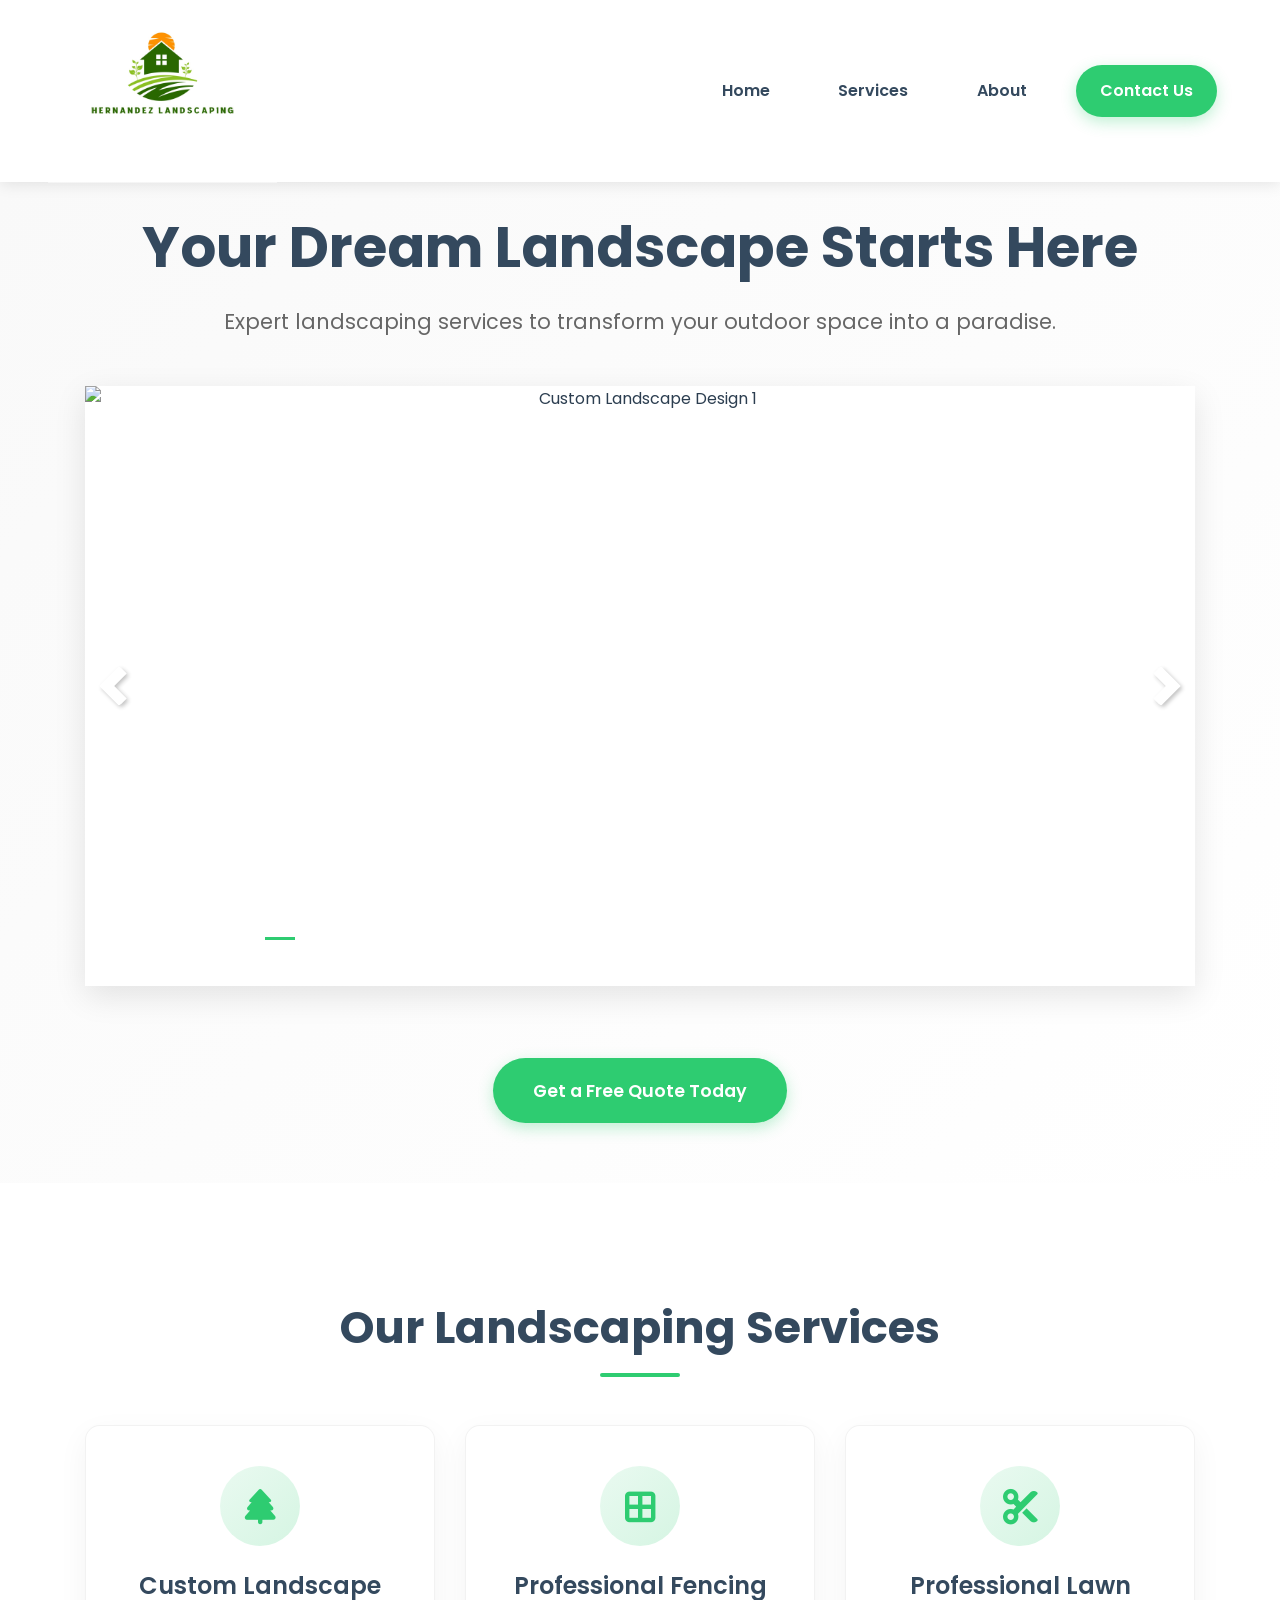
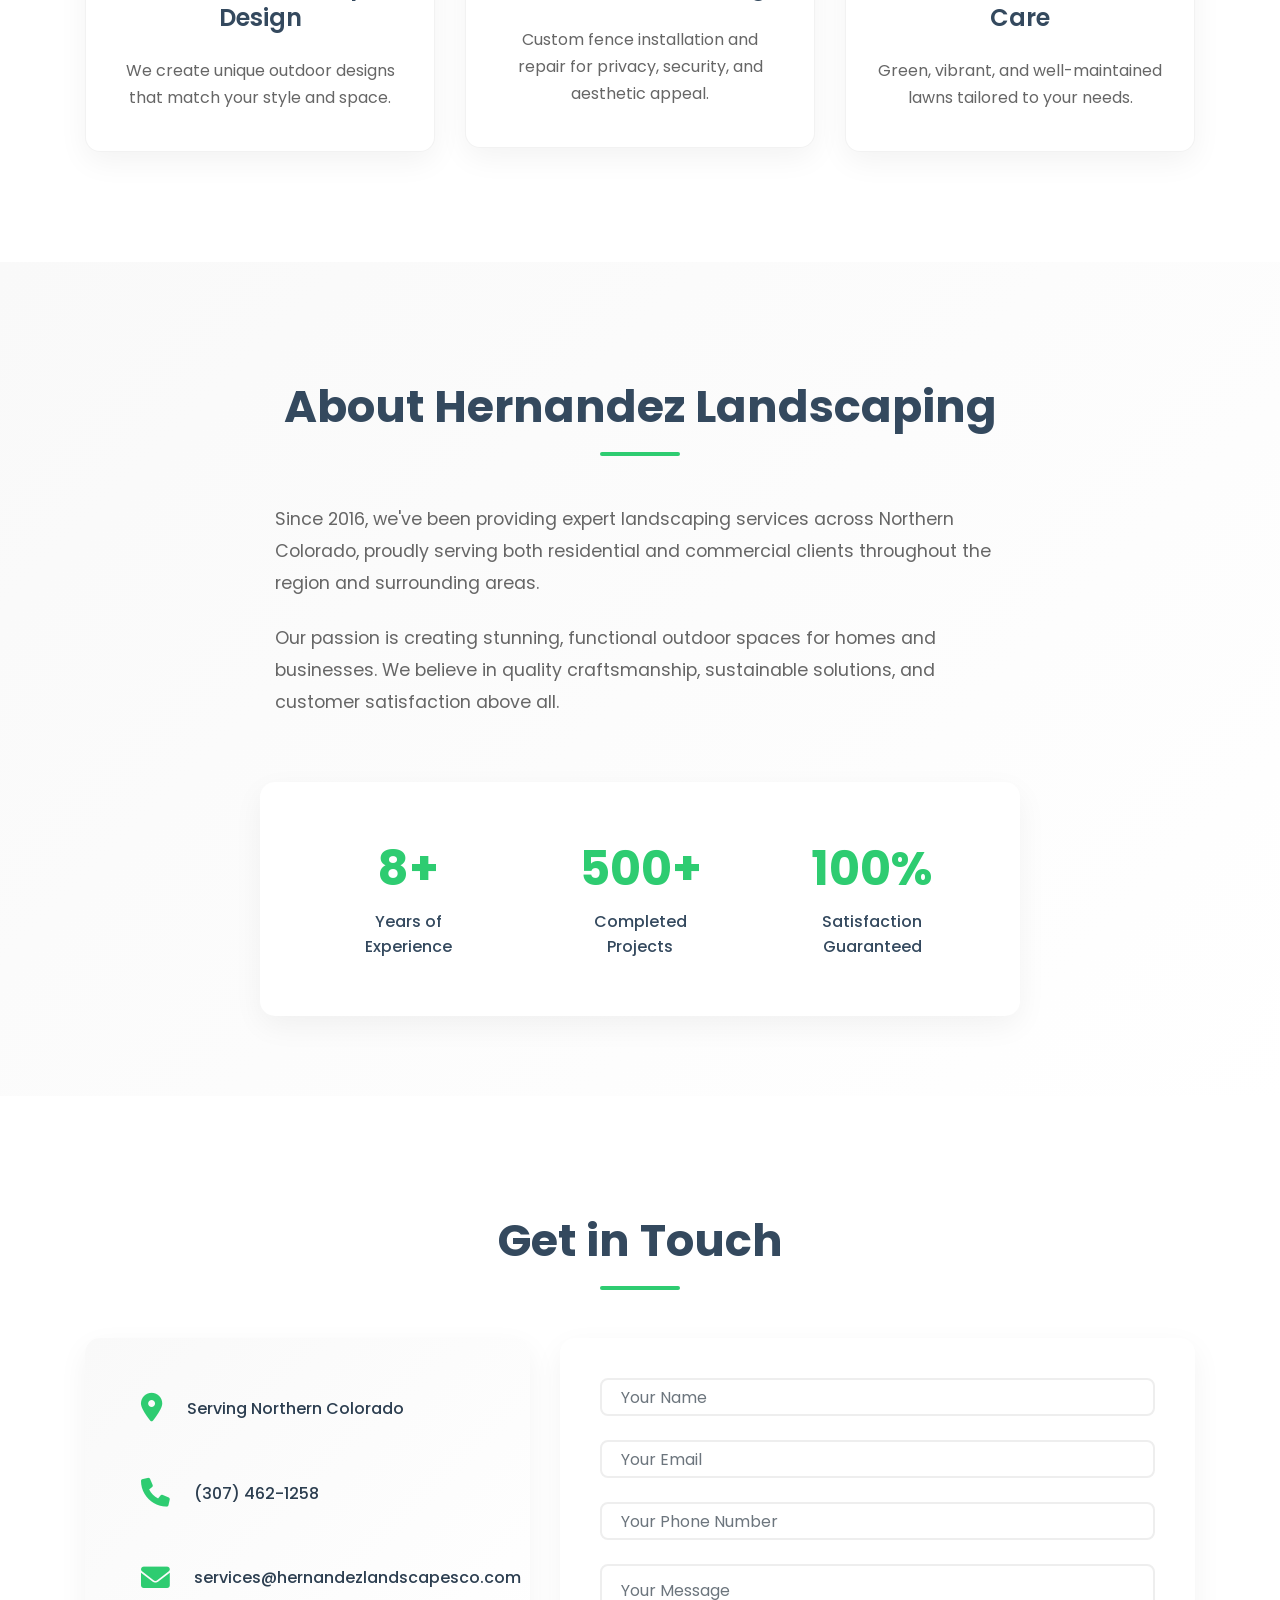
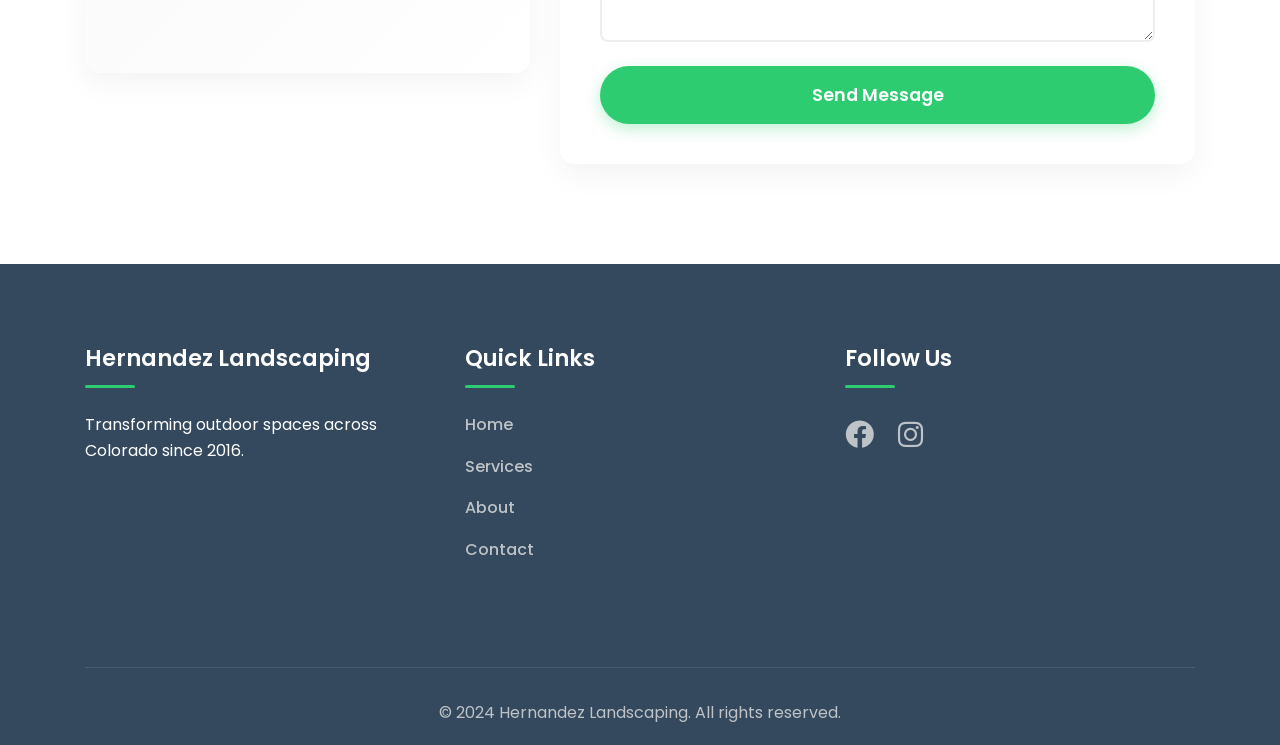
==== index.html @ 2136430b "Initial website upload" ====
<!DOCTYPE html>
<html lang="en">
<head>
  <meta charset="UTF-8" />
  <meta name="viewport" content="width=device-width, initial-scale=1.0"/>
  <title>Hernandez Landscaping | Transform Your Outdoors</title>
  <!-- Bootstrap CSS -->
  <link href="https://cdn.jsdelivr.net/npm/bootstrap@4.6.2/dist/css/bootstrap.min.css" rel="stylesheet"/>
  <!-- Font Awesome -->
  <link rel="stylesheet" href="https://cdnjs.cloudflare.com/ajax/libs/font-awesome/6.0.0/css/all.min.css"/>
  <!-- Google Fonts -->
  <link href="https://fonts.googleapis.com/css2?family=Poppins:wght@300;400;500;600;700&display=swap" rel="stylesheet"/>
  <!-- Custom CSS -->
  <link rel="stylesheet" href="styles.css" />
</head>
<body>
  <!-- NAVBAR -->
  <nav class="navbar navbar-expand-lg navbar-light">
    <div class="container-fluid">
      <a class="navbar-brand" href="#home">
        <img src="./HernandezLandscapingLogo/fulllogo.jpg" alt="Hernandez Landscaping Logo" class="logo-img">
      </a>
  
      <button class="navbar-toggler" type="button" data-toggle="collapse" data-target="#navbarNav"
              aria-controls="navbarNav" aria-expanded="false" aria-label="Toggle navigation">
        <span class="navbar-toggler-icon"></span>
      </button>
  
      <div class="collapse navbar-collapse justify-content-end" id="navbarNav">
        <ul class="navbar-nav">
          <li class="nav-item"><a class="nav-link" href="#home">Home</a></li>
          <li class="nav-item"><a class="nav-link" href="#services">Services</a></li>
          <li class="nav-item"><a class="nav-link" href="#about">About</a></li>
          <li class="nav-item"><a class="nav-link nav-cta" href="#contact">Contact Us</a></li>
        </ul>
      </div>
    </div>
  </nav>
  
  <!-- HOME SECTION -->
  <section id="home" class="home-section">
    <div class="container">
      <div class="row align-items-center">
        <div class="col-12 text-center">
          <h1>Your Dream Landscape Starts Here</h1>
          <p class="lead">Expert landscaping services to transform your outdoor space into a paradise.</p>
          <div class="home-carousel">
            <div id="carouselExampleIndicators" class="carousel slide" data-ride="carousel">
              <ol class="carousel-indicators">
                <li data-target="#carouselExampleIndicators" data-slide-to="0" class="active"></li>
                <li data-target="#carouselExampleIndicators" data-slide-to="1"></li>
                <li data-target="#carouselExampleIndicators" data-slide-to="2"></li>
                <li data-target="#carouselExampleIndicators" data-slide-to="3"></li>
                <li data-target="#carouselExampleIndicators" data-slide-to="4"></li>
                <li data-target="#carouselExampleIndicators" data-slide-to="5"></li>
                <li data-target="#carouselExampleIndicators" data-slide-to="6"></li>
                <li data-target="#carouselExampleIndicators" data-slide-to="7"></li>
                <li data-target="#carouselExampleIndicators" data-slide-to="8"></li>
                <li data-target="#carouselExampleIndicators" data-slide-to="9"></li>
                <li data-target="#carouselExampleIndicators" data-slide-to="10"></li>
                <li data-target="#carouselExampleIndicators" data-slide-to="11"></li>
                <li data-target="#carouselExampleIndicators" data-slide-to="12"></li>
                <li data-target="#carouselExampleIndicators" data-slide-to="13"></li>
                <li data-target="#carouselExampleIndicators" data-slide-to="14"></li>
                <li data-target="#carouselExampleIndicators" data-slide-to="15"></li>
                <li data-target="#carouselExampleIndicators" data-slide-to="16"></li>
                <li data-target="#carouselExampleIndicators" data-slide-to="17"></li>
                <li data-target="#carouselExampleIndicators" data-slide-to="18"></li>
                <li data-target="#carouselExampleIndicators" data-slide-to="19"></li>
                <li data-target="#carouselExampleIndicators" data-slide-to="20"></li>
              </ol>
              <div class="carousel-inner">
                <div class="carousel-item active">
                  <img src="./Project Pictures/CustomLandscapeDesign/1.jpg" class="d-block w-100" alt="Custom Landscape Design 1">
                </div>
                <div class="carousel-item">
                  <img src="./Project Pictures/CustomLandscapeDesign/2.jpg" class="d-block w-100" alt="Custom Landscape Design 2">
                </div>
                <div class="carousel-item">
                  <img src="./Project Pictures/CustomLandscapeDesign/3.jpg" class="d-block w-100" alt="Custom Landscape Design 3">
                </div>
                <div class="carousel-item">
                  <img src="./Project Pictures/CustomLandscapeDesign/4.jpg" class="d-block w-100" alt="Custom Landscape Design 4">
                </div>
                <div class="carousel-item">
                  <img src="./Project Pictures/CustomLandscapeDesign/5.jpg" class="d-block w-100" alt="Custom Landscape Design 5">
                </div>
                <div class="carousel-item">
                  <img src="./Project Pictures/CustomLandscapeDesign/6.jpg" class="d-block w-100" alt="Custom Landscape Design 6">
                </div>
                <div class="carousel-item">
                  <img src="./Project Pictures/CustomLandscapeDesign/7.jpg" class="d-block w-100" alt="Custom Landscape Design 7">
                </div>
                <div class="carousel-item">
                  <img src="./Project Pictures/CustomLandscapeDesign/8.jpg" class="d-block w-100" alt="Custom Landscape Design 8">
                </div>
                <div class="carousel-item">
                  <img src="./Project Pictures/CustomLandscapeDesign/9.jpg" class="d-block w-100" alt="Custom Landscape Design 9">
                </div>
                <div class="carousel-item">
                  <img src="./Project Pictures/CustomLandscapeDesign/10.jpg" class="d-block w-100" alt="Custom Landscape Design 10">
                </div>
                <div class="carousel-item">
                  <img src="./Project Pictures/CustomLandscapeDesign/11.jpg" class="d-block w-100" alt="Custom Landscape Design 11">
                </div>
                <div class="carousel-item">
                  <img src="./Project Pictures/CustomLandscapeDesign/12.jpg" class="d-block w-100" alt="Custom Landscape Design 12">
                </div>
                <div class="carousel-item">
                  <img src="./Project Pictures/CustomLandscapeDesign/13.jpg" class="d-block w-100" alt="Custom Landscape Design 13">
                </div>
                <div class="carousel-item">
                  <img src="./Project Pictures/CustomLandscapeDesign/14.jpg" class="d-block w-100" alt="Custom Landscape Design 14">
                </div>
                <div class="carousel-item">
                  <img src="./Project Pictures/CustomLandscapeDesign/15.jpg" class="d-block w-100" alt="Custom Landscape Design 15">
                </div>
                <div class="carousel-item">
                  <img src="./Project Pictures/CustomLandscapeDesign/16.jpg" class="d-block w-100" alt="Custom Landscape Design 16">
                </div>
                <div class="carousel-item">
                  <img src="./Project Pictures/CustomLandscapeDesign/17.jpg" class="d-block w-100" alt="Custom Landscape Design 17">
                </div>
                <div class="carousel-item">
                  <img src="./Project Pictures/CustomLandscapeDesign/18.jpg" class="d-block w-100" alt="Custom Landscape Design 18">
                </div>
                <div class="carousel-item">
                  <img src="./Project Pictures/CustomLandscapeDesign/19.jpg" class="d-block w-100" alt="Custom Landscape Design 19">
                </div>
                <div class="carousel-item">
                  <img src="./Project Pictures/CustomLandscapeDesign/20.jpg" class="d-block w-100" alt="Custom Landscape Design 20">
                </div>
                <div class="carousel-item">
                  <img src="./Project Pictures/CustomLandscapeDesign/21.jpg" class="d-block w-100" alt="Custom Landscape Design 21">
                </div>
              </div>
              <a class="carousel-control-prev" href="#carouselExampleIndicators" role="button" data-slide="prev">
                <span class="carousel-control-prev-icon" aria-hidden="true"></span>
                <span class="sr-only">Previous</span>
              </a>
              <a class="carousel-control-next" href="#carouselExampleIndicators" role="button" data-slide="next">
                <span class="carousel-control-next-icon" aria-hidden="true"></span>
                <span class="sr-only">Next</span>
              </a>
            </div>
          </div>
          <a href="#contact" class="btn btn-primary cta-button mt-4">Get a Free Quote Today</a>
        </div>
      </div>
    </div>
  </section>

  <!-- SERVICES -->
  <section id="services" class="services-section">
    <div class="container">
      <h2 class="section-title">Our Landscaping Services</h2>
      <div class="row">
        <div class="col-md-4">
          <div class="service-card">
            <div class="service-icon">
              <i class="fas fa-tree"></i>
            </div>
            <h3>Custom Landscape Design</h3>
            <p>We create unique outdoor designs that match your style and space.</p>
          </div>
        </div>
        <div class="col-md-4">
          <div class="service-card">
            <div class="service-icon">
              <i class="fas fa-border-all"></i>
            </div>
            <h3>Professional Fencing</h3>
            <p>Custom fence installation and repair for privacy, security, and aesthetic appeal.</p>
          </div>
        </div>
        <div class="col-md-4">
          <div class="service-card">
            <div class="service-icon">
              <i class="fas fa-cut"></i>
            </div>
            <h3>Professional Lawn Care</h3>
            <p>Green, vibrant, and well-maintained lawns tailored to your needs.</p>
          </div>
        </div>
      </div>
    </div>
  </section>

  <!-- ABOUT -->
  <section id="about" class="about-section">
    <div class="container">
      <h2 class="section-title">About Hernandez Landscaping</h2>
      <div class="row">
        <div class="col-lg-8 mx-auto">
          <div class="about-content">
            <div class="about-text">
              <p>Since 2016, we've been providing expert landscaping services across Northern Colorado, proudly serving both residential and commercial clients throughout the region and surrounding areas.</p>
              <p>Our passion is creating stunning, functional outdoor spaces for homes and businesses. We believe in quality craftsmanship, sustainable solutions, and customer satisfaction above all.</p>
            </div>
            <div class="row stats-row">
              <div class="col-md-4">
                <div class="stat-card">
                  <h3>8+</h3>
                  <p>Years of Experience</p>
                </div>
              </div>
              <div class="col-md-4">
                <div class="stat-card">
                  <h3>500+</h3>
                  <p>Completed Projects</p>
                </div>
              </div>
              <div class="col-md-4">
                <div class="stat-card">
                  <h3>100%</h3>
                  <p>Satisfaction Guaranteed</p>
                </div>
              </div>
            </div>
          </div>
        </div>
      </div>
    </div>
  </section>

  <!-- CONTACT -->
  <section id="contact" class="contact-section">
    <div class="container">
      <h2 class="section-title">Get in Touch</h2>
      <div class="row">
        <div class="col-md-5">
          <div class="contact-info">
            <div class="info-item">
              <i class="fas fa-map-marker-alt"></i>
              <p>Serving Northern Colorado</p>
            </div>
            <div class="info-item">
              <i class="fas fa-phone"></i>
              <p><a href="tel:307-462-1258">(307) 462-1258</a></p>
            </div>
            <div class="info-item">
              <i class="fas fa-envelope"></i>
              <p><a href="mailto:services@hernandezlandscapesco.com">services@hernandezlandscapesco.com</a></p>
            </div>
          </div>
        </div>
        <div class="col-md-7">
          <form class="contact-form">
            <div class="form-group">
              <input type="text" class="form-control" placeholder="Your Name" required>
            </div>
            <div class="form-group">
              <input type="email" class="form-control" placeholder="Your Email" required>
            </div>
            <div class="form-group">
              <input type="tel" class="form-control" placeholder="Your Phone Number">
            </div>
            <div class="form-group">
              <textarea class="form-control" placeholder="Your Message" required></textarea>
            </div>
            <button type="submit" class="btn btn-primary submit-button">Send Message</button>
          </form>
        </div>
      </div>
    </div>
  </section>

  <!-- FOOTER -->
  <footer class="site-footer">
    <div class="container">
      <div class="row">
        <div class="col-md-4">
          <div class="footer-section">
            <h3>Hernandez Landscaping</h3>
            <p>Transforming outdoor spaces across Colorado since 2016.</p>
          </div>
        </div>
        <div class="col-md-4">
          <div class="footer-section">
            <h3>Quick Links</h3>
            <ul class="footer-links">
              <li><a href="#home">Home</a></li>
              <li><a href="#services">Services</a></li>
              <li><a href="#about">About</a></li>
              <li><a href="#contact">Contact</a></li>
            </ul>
          </div>
        </div>
        <div class="col-md-4">
          <div class="footer-section">
            <h3>Follow Us</h3>
            <div class="social-links">
              <a href="#"><i class="fab fa-facebook"></i></a>
              <a href="#"><i class="fab fa-instagram"></i></a>
            </div>
          </div>
        </div>
      </div>
      <div class="footer-bottom">
        <p>&copy; 2024 Hernandez Landscaping. All rights reserved.</p>
      </div>
    </div>
  </footer>

  <!-- SCRIPTS -->
  <script src="https://code.jquery.com/jquery-3.6.0.min.js"></script>
  <script src="https://cdn.jsdelivr.net/npm/bootstrap@4.6.2/dist/js/bootstrap.bundle.min.js"></script>
  <script src="https://cdn.jsdelivr.net/npm/@emailjs/browser@3/dist/email.min.js"></script>
  <script src="script.js"></script>
</body>
</html>
---- styles.css ----
/* ===========================
   Reset & Base Styles
=========================== */
* {
    margin: 0;
    padding: 0;
    box-sizing: border-box;
    scroll-padding-top: calc(var(--navbar-height) + 30px);
    scroll-behavior: smooth;
}

:root {
    --primary-color: #2ecc71;
    --primary-dark: #27ae60;
    --secondary-color: #34495e;
    --text-dark: #2c3e50;
    --text-light: #666;
    --background-light: #f9f9f9;
    --white: #ffffff;
    --section-padding: 100px 0;
    --navbar-height: 182px;
}

body {
    font-family: 'Poppins', sans-serif;
    line-height: 1.6;
    color: var(--text-dark);
    overflow-x: hidden;
    padding-top: var(--navbar-height);
}

.section-title {
    text-align: center;
    font-size: 2.8rem;
    font-weight: 700;
    margin-top: 1rem;
    margin-bottom: 3rem;
    color: var(--secondary-color);
    position: relative;
    padding-bottom: 20px;
}

.section-title::after {
    content: '';
    position: absolute;
    bottom: 0;
    left: 50%;
    transform: translateX(-50%);
    width: 80px;
    height: 4px;
    background: var(--primary-color);
    border-radius: 2px;
}

/* ===========================
   Navbar Styles
=========================== */
.navbar {
    background: var(--white);
    box-shadow: 0 2px 15px rgba(0, 0, 0, 0.1);
    padding: 0;
    position: fixed;
    top: 0;
    left: 0;
    right: 0;
    z-index: 1000;
    height: var(--navbar-height);
    display: flex;
    align-items: center;
    overflow: visible;
}

.navbar-brand {
    margin: 0;
    padding: 0;
    line-height: 1;
    display: flex;
    align-items: center;
    position: relative;
}

.navbar-brand img.logo-img {
    height: 183px;
    width: auto;
    position: absolute;
    top: 50%;
    transform: translateY(-50%);
    z-index: 1001;
}

/* Remove the hover effect */
.navbar-brand:hover img.logo-img {
    transform: translateY(-50%); /* Keep the vertical centering without scale effect */
}

/* Fix for full-width navbar */
.navbar .container-fluid {
    max-width: none;
    padding: 0 3rem;
    display: flex;
    align-items: center;
    height: 100%;
    position: relative;
}


/* Nav Links */
.navbar-collapse {
    flex-grow: 0;
    justify-content: flex-end;
    margin-left: 200px;
}

.navbar-nav {
    display: flex;
    align-items: center;
    margin: 0;
    padding: 0;
}

.nav-item {
    margin: 0 15px;
}

.nav-link {
    color: var(--secondary-color) !important;
    font-weight: 600;
    padding: 0.5rem 1.2rem !important;
    transition: all 0.3s ease;
    position: relative;
}

/* Special styling for Contact Us button */
.nav-cta {
    background-color: var(--primary-color);
    color: var(--white) !important;
    border-radius: 50px;
    padding: 0.8rem 1.5rem !important;
    box-shadow: 0 5px 15px rgba(46, 204, 113, 0.3);
    transition: all 0.3s ease;
}

.nav-cta:hover {
    background-color: var(--primary-dark);
    color: var(--white) !important;
    transform: translateY(-2px);
    box-shadow: 0 8px 20px rgba(46, 204, 113, 0.4);
}

/* Remove underline effect for Contact Us button */
.nav-cta::after {
    display: none;
}

.nav-link::after {
    content: '';
    position: absolute;
    bottom: 0;
    left: 50%;
    transform: translateX(-50%);
    width: 0;
    height: 2px;
    background: var(--primary-color);
    transition: width 0.3s ease;
}

.nav-link:hover::after {
    width: 70%;
}

.nav-link:hover {
    color: var(--primary-color) !important;
}

/* Toggler (Mobile Menu) */
.navbar-toggler {
    border: none;
    padding: 0.25rem 0;
}

.navbar-toggler:focus {
    outline: none;
    box-shadow: none;
}

/* ===========================
   Home Section Styles
=========================== */
.home-section {
    padding-top: 2rem;
    padding-bottom: 80px;
    scroll-margin-top: calc(var(--navbar-height) + 30px);
    background: linear-gradient(135deg, var(--background-light) 0%, #ffffff 100%);
}

.home-section h1 {
    font-size: 3.5rem;
    font-weight: 700;
    margin-bottom: 1.5rem;
    color: var(--secondary-color);
    line-height: 1.2;
}

.home-section .lead {
    font-size: 1.3rem;
    color: var(--text-light);
    margin-bottom: 2.5rem;
    font-weight: 400;
}

.home-carousel {
    margin: 3rem auto;
    max-width: 2000px;
    box-shadow: 0 10px 30px rgba(0, 0, 0, 0.1);
}

.carousel-item {
    height: 600px;
    background-color: #fff;
}

.carousel-item img {
    width: 100%;
    height: 100%;
    object-fit: cover;
    border-radius: 0;
}

/* Make carousel controls more visible */
.carousel-control-prev,
.carousel-control-next {
    width: 5%;
    opacity: 0.8;
    background: none;
}

.carousel-control-prev-icon,
.carousel-control-next-icon {
    width: 40px;
    height: 40px;
    background-color: transparent;
    border-radius: 50%;
    filter: drop-shadow(2px 2px 2px rgba(0, 0, 0, 0.3));
}

/* Make the arrows more visible on hover */
.carousel-control-prev:hover,
.carousel-control-next:hover {
    opacity: 1;
}

/* Improve carousel indicators visibility */
.carousel-indicators {
    bottom: 20px;
}

.carousel-indicators li {
    background-color: #fff;
    opacity: 0.7;
}

.carousel-indicators .active {
    background-color: var(--primary-color);
    opacity: 1;
}

.cta-button {
    display: inline-block;
    padding: 1.2rem 2.5rem;
    background-color: var(--primary-color);
    color: var(--white) !important;
    text-decoration: none;
    border-radius: 50px;
    font-weight: 600;
    font-size: 1.1rem;
    transition: all 0.3s ease;
    border: none;
    box-shadow: 0 5px 15px rgba(46, 204, 113, 0.3);
}

.cta-button:hover {
    background-color: var(--primary-dark);
    transform: translateY(-2px);
    box-shadow: 0 8px 20px rgba(46, 204, 113, 0.4);
}

/* ===========================
   Services Section Styles
=========================== */
.services-section {
    padding: var(--section-padding);
    background-color: var(--white);
    margin-top: -20px;
    scroll-margin-top: calc(var(--navbar-height) - 200px);
}

.service-card {
    background: var(--white);
    border-radius: 15px;
    padding: 2.5rem 2rem;
    text-align: center;
    box-shadow: 0 10px 30px rgba(0, 0, 0, 0.05);
    transition: all 0.3s ease;
    margin-bottom: 30px;
    border: 1px solid rgba(0, 0, 0, 0.05);
}

.service-card:hover {
    transform: translateY(-10px);
    box-shadow: 0 15px 40px rgba(46, 204, 113, 0.1);
    border-color: var(--primary-color);
}

.service-icon {
    width: 80px;
    height: 80px;
    margin: 0 auto 1.5rem;
    background: linear-gradient(135deg, rgba(46, 204, 113, 0.1) 0%, rgba(46, 204, 113, 0.2) 100%);
    border-radius: 50%;
    display: flex;
    align-items: center;
    justify-content: center;
}

.service-icon i {
    font-size: 2.2rem;
    color: var(--primary-color);
}

.service-card h3 {
    margin: 1.5rem 0;
    color: var(--secondary-color);
    font-size: 1.5rem;
    font-weight: 600;
}

.service-card p {
    color: var(--text-light);
    line-height: 1.7;
    margin-bottom: 0;
}

/* ===========================
   About Section Styles
=========================== */
.about-section {
    padding: var(--section-padding);
    background: linear-gradient(135deg, #f9f9f9 0%, #ffffff 100%);
    margin-top: -20px;
    scroll-margin-top: calc(var(--navbar-height) - 250px);
}

.about-text {
    margin-bottom: 4rem;
}

.about-text p {
    color: var(--text-light);
    font-size: 1.1rem;
    line-height: 1.8;
    margin-bottom: 1.5rem;
}

.stats-row {
    background: var(--white);
    border-radius: 15px;
    padding: 2rem;
    box-shadow: 0 10px 30px rgba(0, 0, 0, 0.05);
}

.stat-card {
    text-align: center;
    padding: 1.5rem;
    border-radius: 10px;
    transition: all 0.3s ease;
}

.stat-card:hover {
    background: linear-gradient(135deg, rgba(46, 204, 113, 0.1) 0%, rgba(46, 204, 113, 0.2) 100%);
}

.stat-card h3 {
    font-size: 3rem;
    font-weight: 700;
    color: var(--primary-color);
    margin-bottom: 0.5rem;
}

.stat-card p {
    color: var(--secondary-color);
    font-weight: 500;
    margin: 0;
}

h1, h2, h3 {
  font-family: 'Poppins', sans-serif;
  font-weight: 600;
  line-height: 1.3;
}

h1 {
  font-size: 3.5rem;
  margin-bottom: 1rem;
}

h2 {
  font-size: 2.4rem;
  margin-bottom: 1.5rem;
}

h3 {
  font-size: 1.8rem;
  margin-bottom: 1rem;
}

/* ===========================
   Contact Section Styles
=========================== */
.contact-section {
    padding: var(--section-padding);
    background-color: var(--white);
    margin-top: -20px;
    scroll-margin-top: calc(var(--navbar-height) - 170px);
}

.contact-info {
    background: linear-gradient(135deg, #f9f9f9 0%, #ffffff 100%);
    padding: 2.5rem;
    border-radius: 15px;
    box-shadow: 0 10px 30px rgba(0, 0, 0, 0.05);
}

.info-item {
    display: flex;
    align-items: center;
    margin-bottom: 1.5rem;
    padding: 1rem;
    border-radius: 10px;
    transition: all 0.3s ease;
}

.info-item:hover {
    background: rgba(46, 204, 113, 0.1);
}

.info-item i {
    font-size: 1.8rem;
    color: var(--primary-color);
    margin-right: 1.5rem;
}

.info-item a {
    color: var(--text-dark);
    text-decoration: none;
    transition: color 0.3s ease;
    font-weight: 500;
}

.info-item a:hover {
    color: var(--primary-color);
    text-decoration: none;
}

.info-item p {
    color: var(--text-dark);
    font-weight: 500;
    margin: 0;
}

.contact-form {
    background: var(--white);
    padding: 2.5rem;
    border-radius: 15px;
    box-shadow: 0 10px 30px rgba(0, 0, 0, 0.05);
}

.form-group {
    margin-bottom: 1.5rem;
}

.form-control {
    padding: 0.8rem 1.2rem;
    border: 2px solid #eee;
    border-radius: 8px;
    transition: all 0.3s ease;
}

.form-control:focus {
    border-color: var(--primary-color);
    box-shadow: 0 0 0 0.2rem rgba(46, 204, 113, 0.25);
}

.submit-button {
    padding: 1rem 2rem;
    background-color: var(--primary-color);
    color: var(--white);
    border: none;
    border-radius: 50px;
    font-weight: 600;
    font-size: 1.1rem;
    transition: all 0.3s ease;
    width: 100%;
    box-shadow: 0 5px 15px rgba(46, 204, 113, 0.3);
}

.submit-button:hover {
    background-color: var(--primary-dark);
    transform: translateY(-2px);
    box-shadow: 0 8px 20px rgba(46, 204, 113, 0.4);
}

/* ===========================
   Footer Styles
=========================== */
.site-footer {
    background-color: var(--secondary-color);
    color: var(--white);
    padding: 80px 0 20px;
}

.footer-section {
    margin-bottom: 2.5rem;
}

.footer-section h3 {
    color: var(--white);
    font-size: 1.4rem;
    font-weight: 600;
    margin-bottom: 1.5rem;
    position: relative;
    padding-bottom: 15px;
}

.footer-section h3::after {
    content: '';
    position: absolute;
    bottom: 0;
    left: 0;
    width: 50px;
    height: 3px;
    background: var(--primary-color);
    border-radius: 2px;
}

.footer-links {
    list-style: none;
    padding: 0;
}

.footer-links li {
    margin-bottom: 1rem;
}

.footer-links a {
    color: #bdc3c7;
    text-decoration: none;
    transition: all 0.3s ease;
    font-weight: 500;
}

.footer-links a:hover {
    color: var(--primary-color);
    padding-left: 10px;
}

.social-links {
    display: flex;
    gap: 1.5rem;
}

.social-links a {
    color: #bdc3c7;
    font-size: 1.8rem;
    transition: all 0.3s ease;
}

.social-links a:hover {
    color: var(--primary-color);
    transform: translateY(-3px);
}

.footer-bottom {
    text-align: center;
    margin-top: 4rem;
    padding-top: 2rem;
    border-top: 1px solid rgba(255, 255, 255, 0.1);
}

.footer-bottom p {
    color: #bdc3c7;
    margin: 0;
}

/* ===========================
   Responsive Styles
=========================== */
@media (max-width: 991.98px) {
    .navbar-collapse {
        background: var(--white);
        padding: 1rem;
        border-radius: 10px;
        box-shadow: 0 10px 30px rgba(0, 0, 0, 0.1);
    }

    .nav-item {
        text-align: center;
        margin: 0.5rem 0;
    }

    .home-section h1 {
        font-size: 2.8rem;
    }
}

@media (max-width: 768px) {
    :root {
        --section-padding: 70px 0;
    }

    .section-title {
        font-size: 2.2rem;
    }

    .home-section h1 {
        font-size: 2.2rem;
    }

    .home-section .lead {
        font-size: 1.1rem;
    }

    .service-card {
        margin-bottom: 2rem;
    }

    .stat-card {
        margin-bottom: 1.5rem;
    }

    .contact-info {
        margin-bottom: 2rem;
    }
}
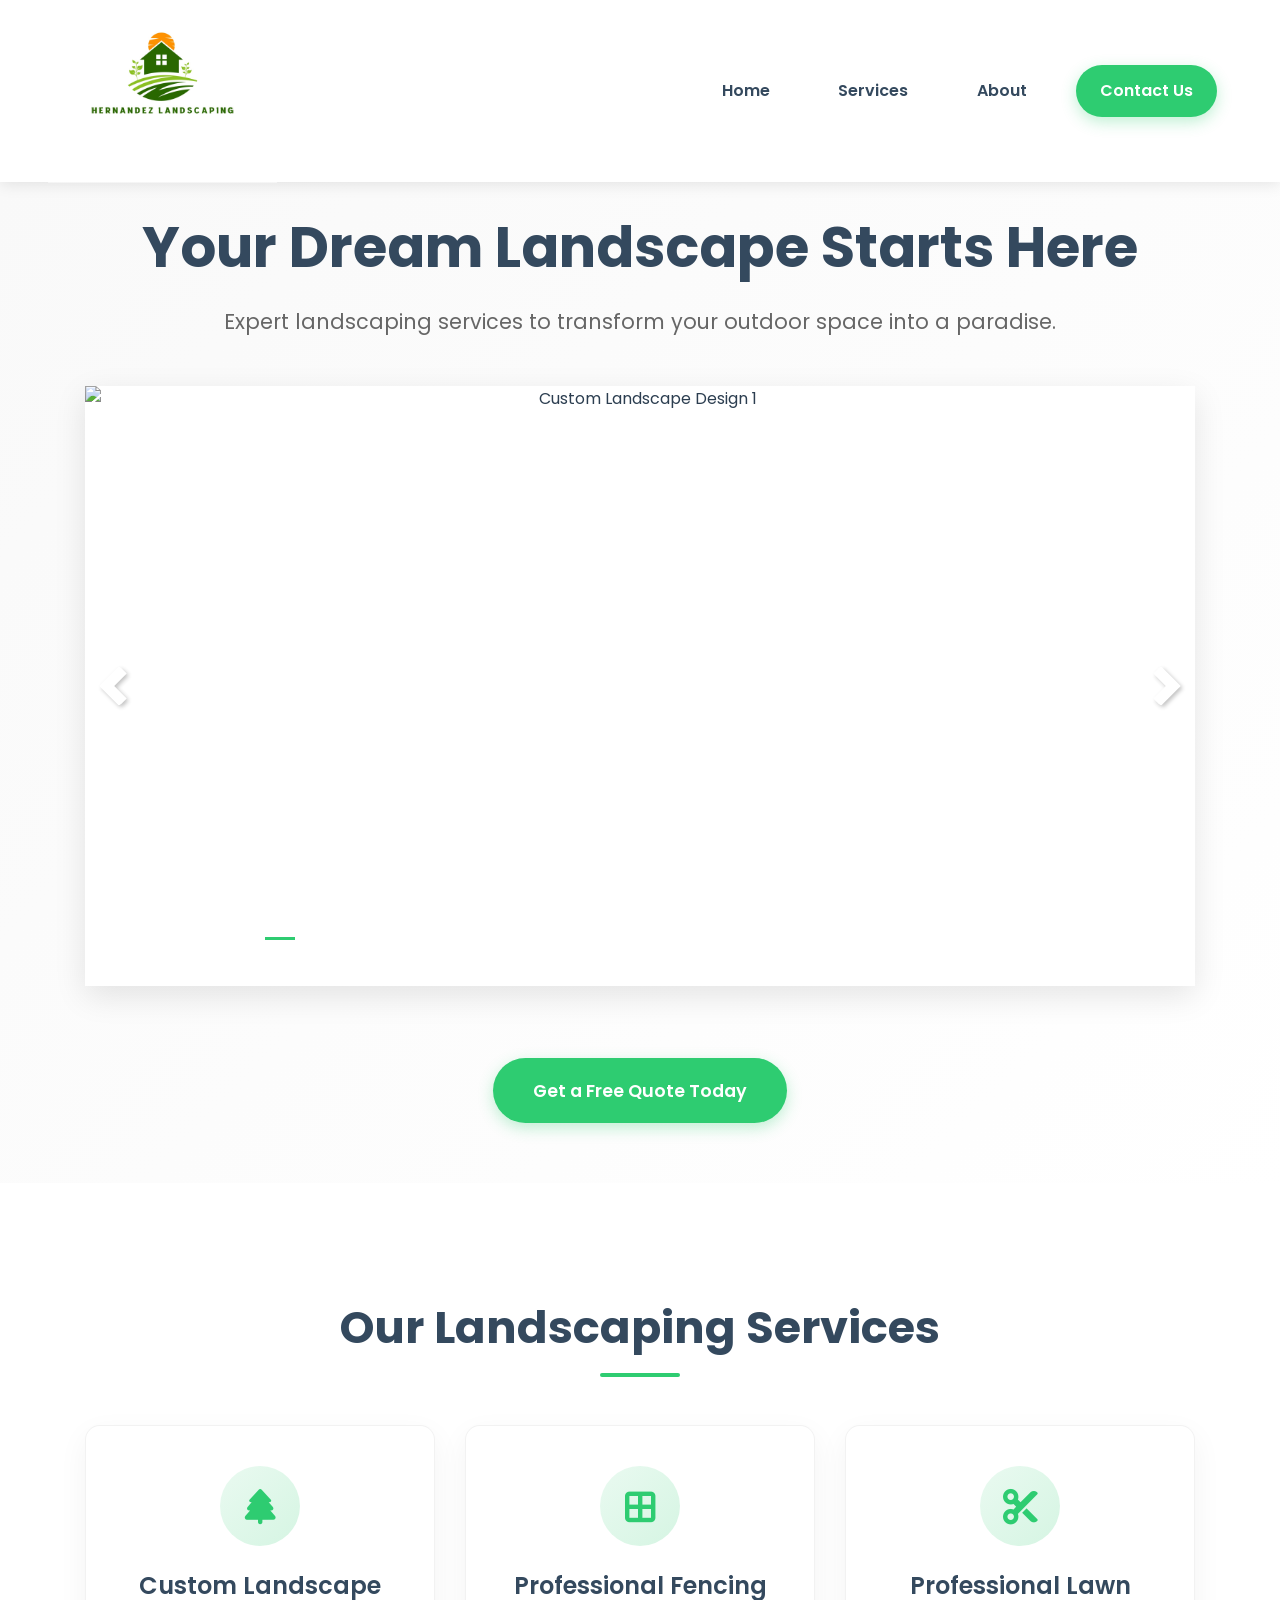
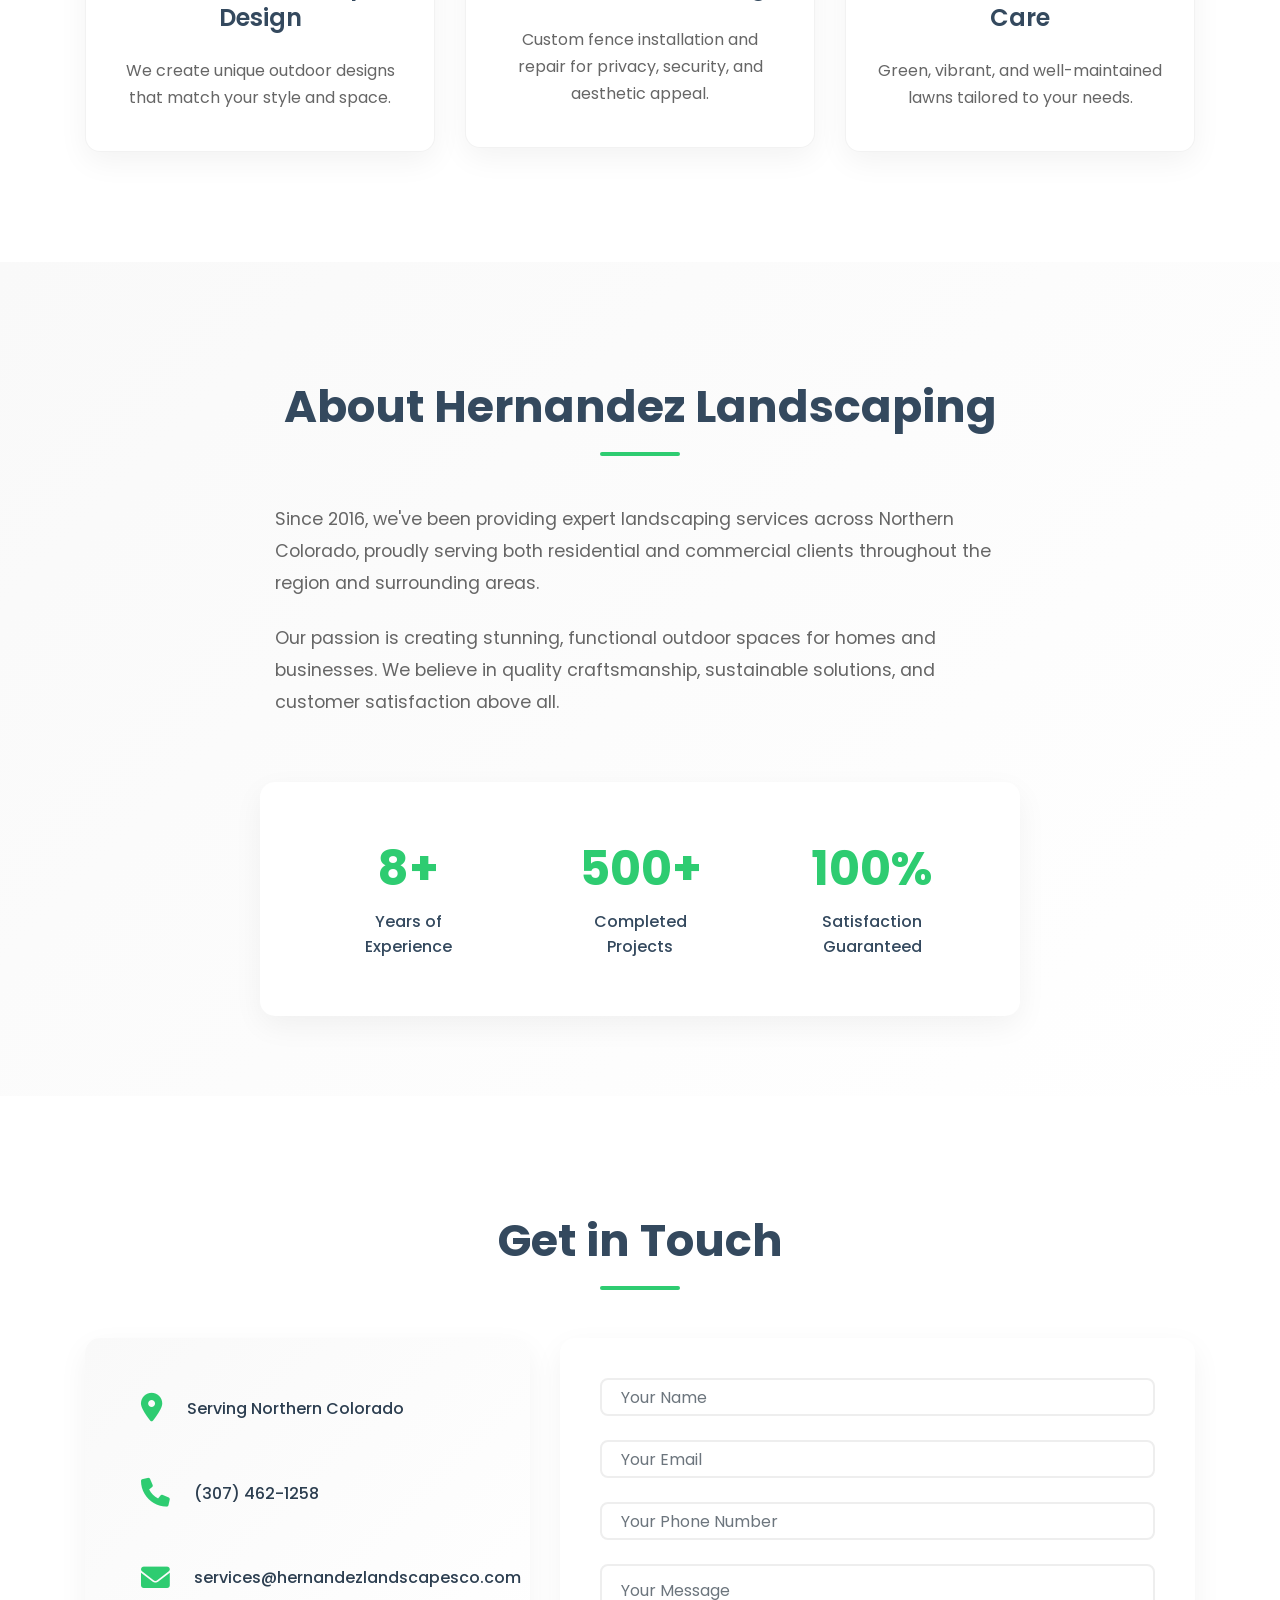
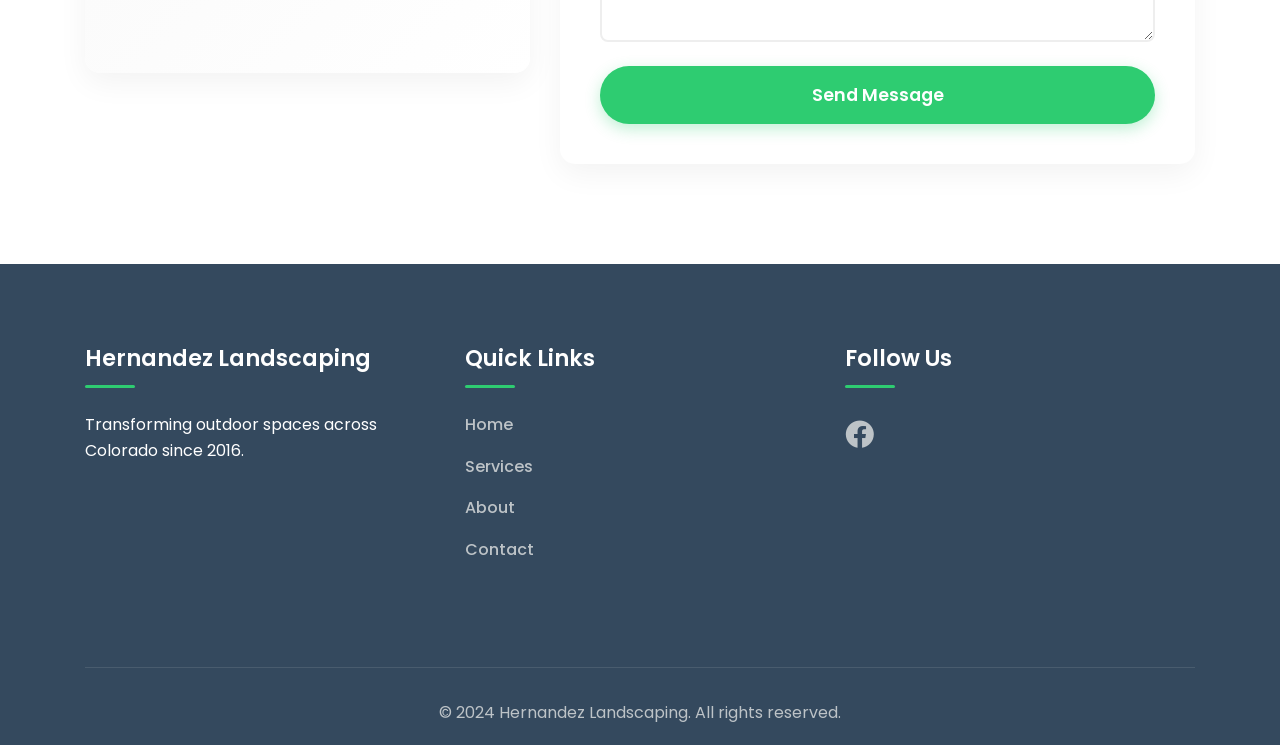
==== commit b55db629: "Fixed facebook link & commented out IG logo" ====
--- a/index.html
+++ b/index.html
@@ -290,8 +290,14 @@
           <div class="footer-section">
             <h3>Follow Us</h3>
             <div class="social-links">
-              <a href="#"><i class="fab fa-facebook"></i></a>
-              <a href="#"><i class="fab fa-instagram"></i></a>
+              <a href="https://www.facebook.com/people/Hernandez-Landscaping/61576889159865/" target="_blank" rel="noopener">
+                <i class="fab fa-facebook"></i>
+              </a>              
+              <!--
+              <a href="https://www.instagram.com/YOUR_USERNAME" target="_blank" rel="noopener">
+              <i class="fab fa-instagram"></i>
+              </a>
+              -->
             </div>
           </div>
         </div>
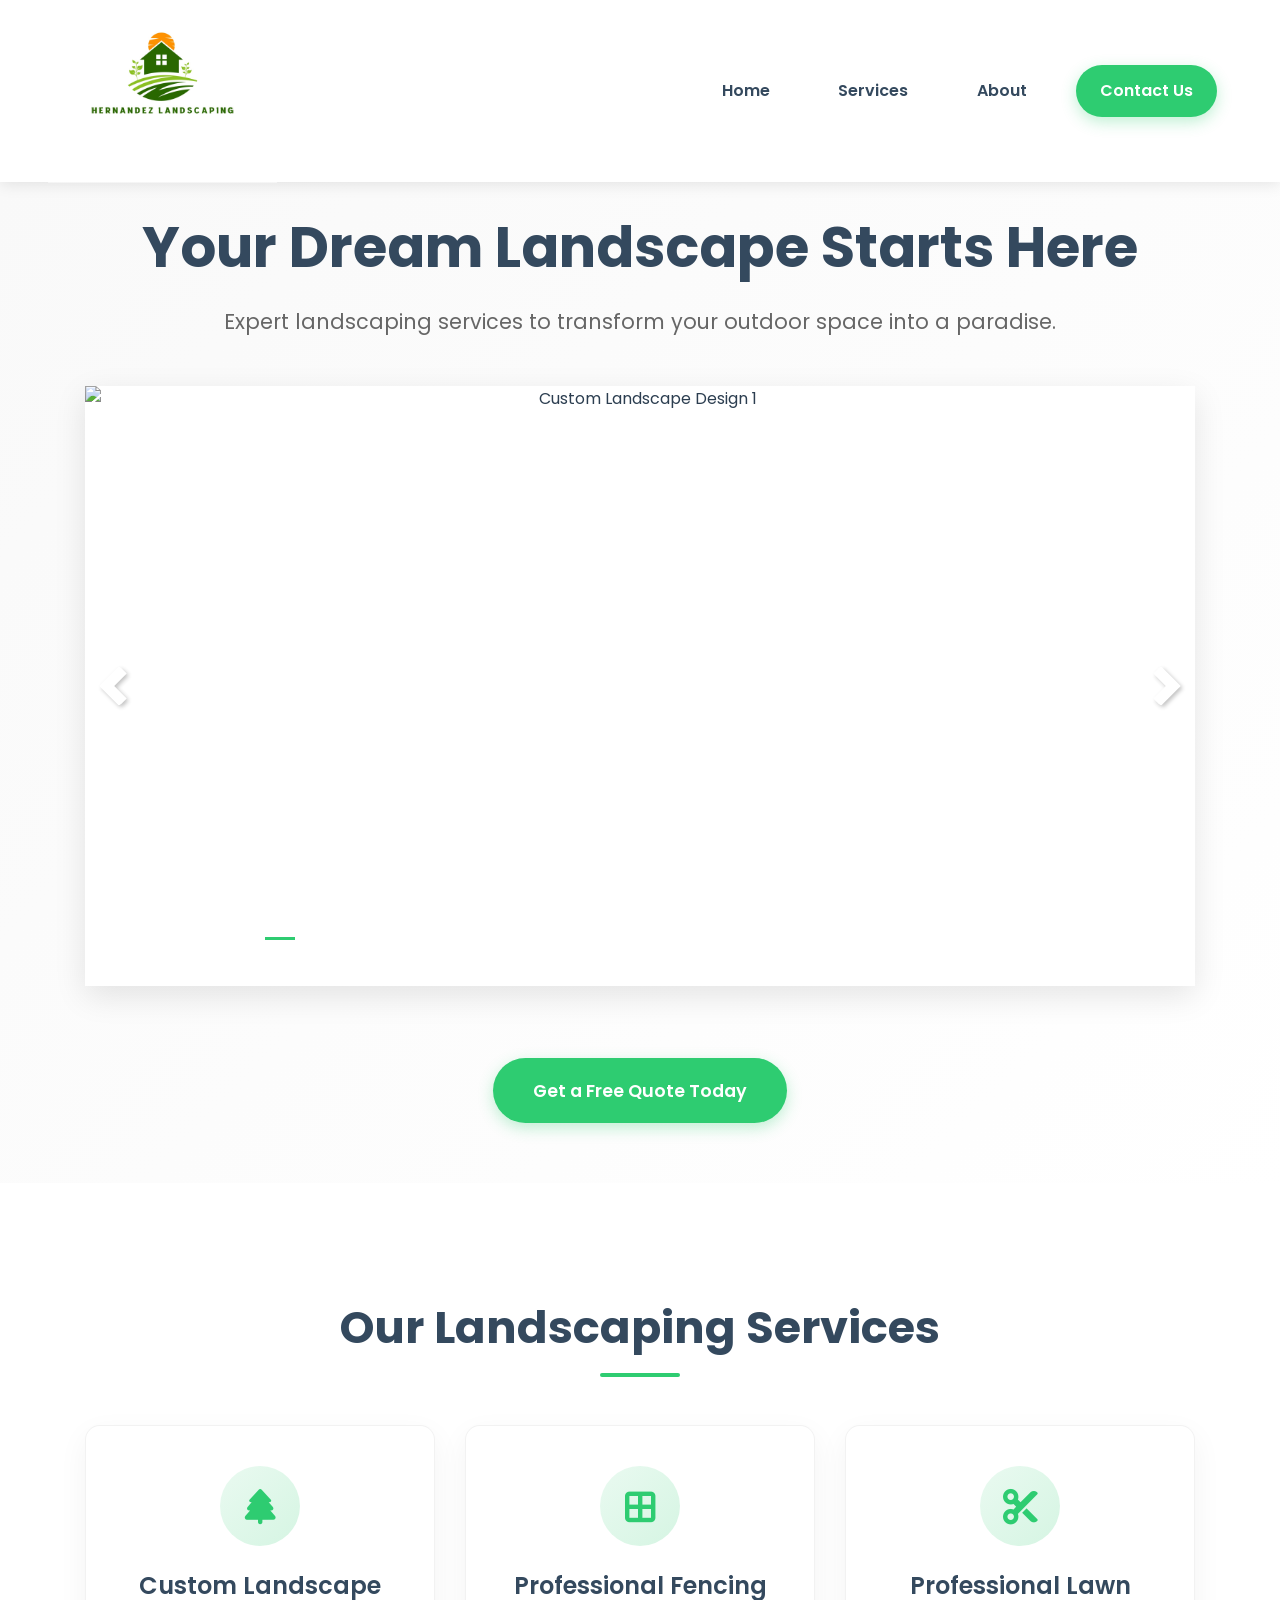
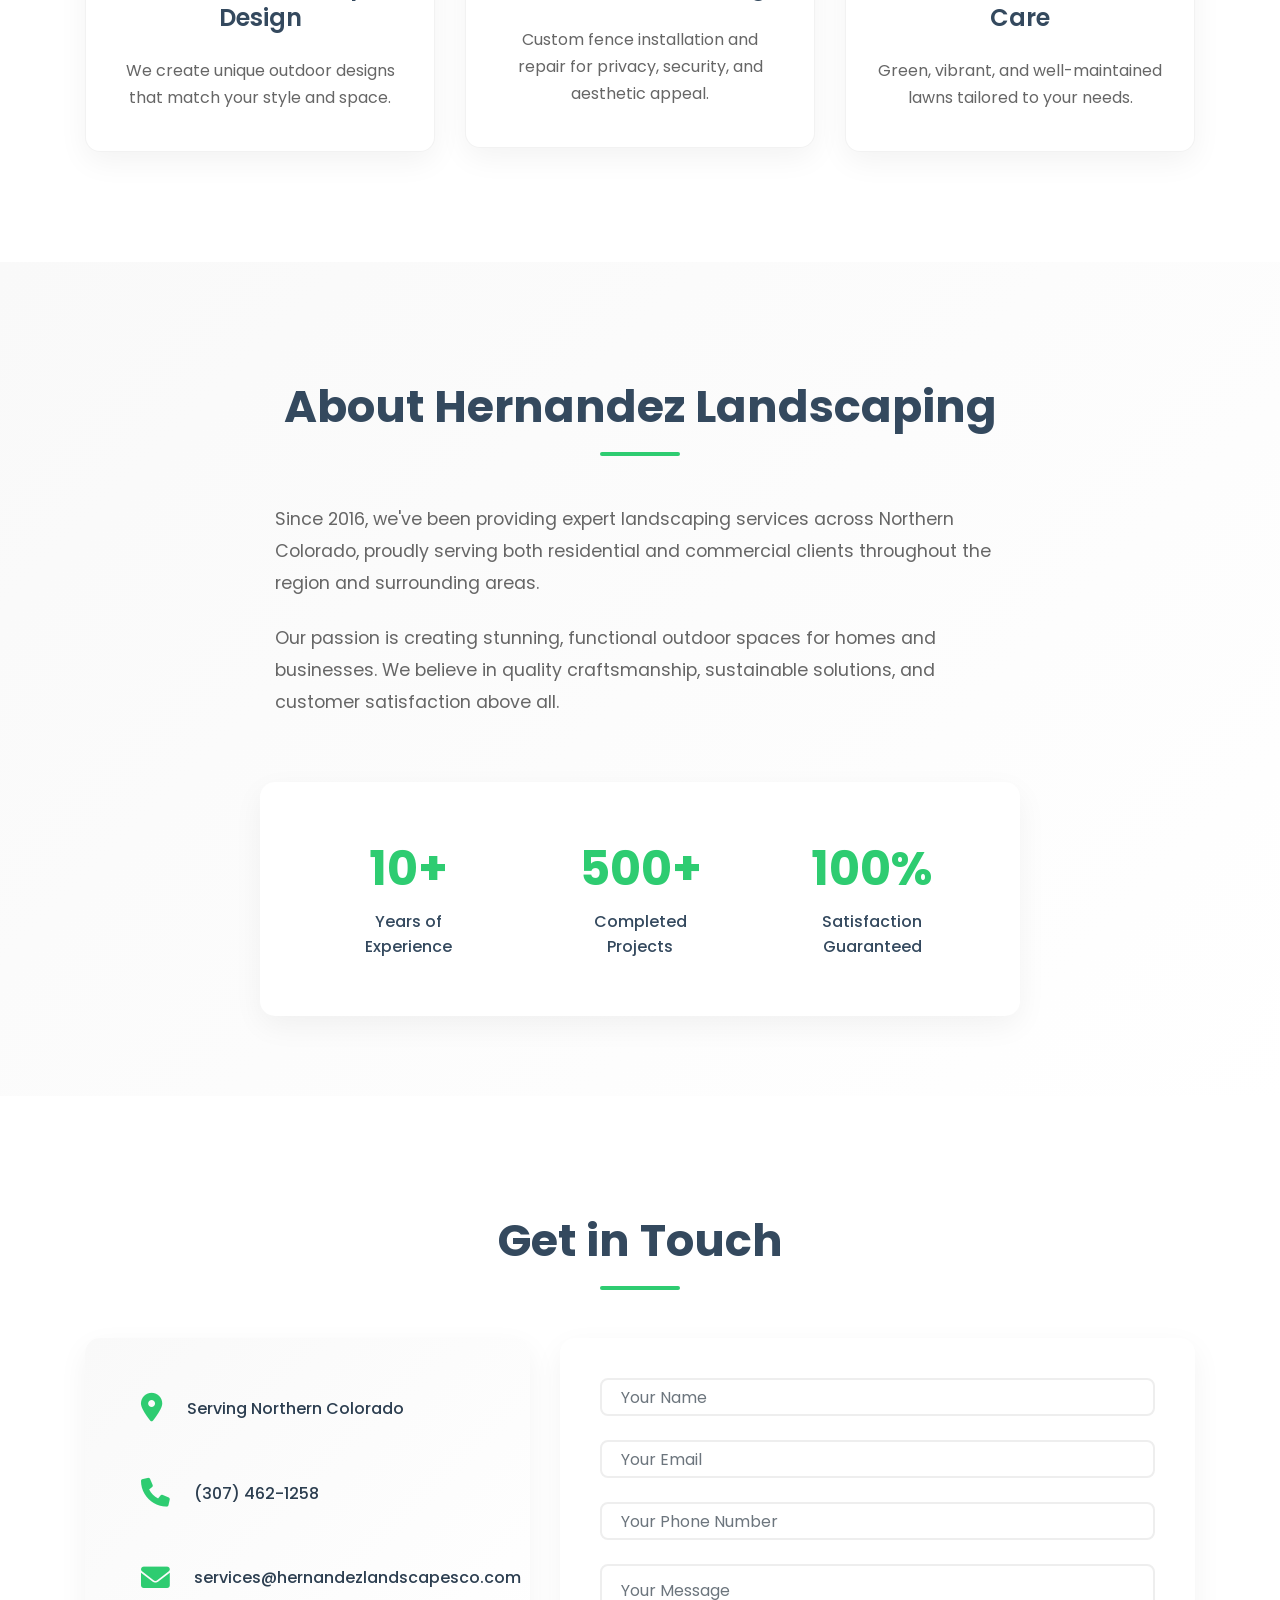
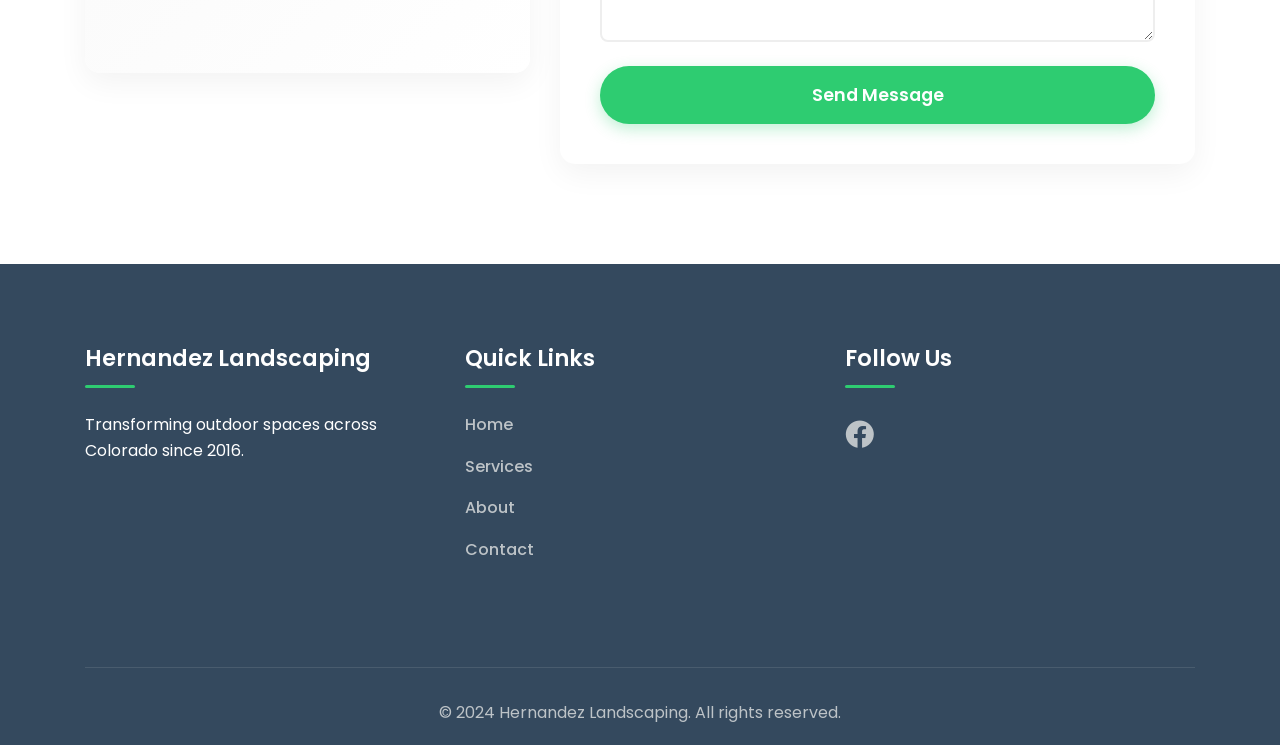
==== commit 199b4b6f: "Update index.html" ====
--- a/index.html
+++ b/index.html
@@ -3,7 +3,13 @@
 <head>
   <meta charset="UTF-8" />
   <meta name="viewport" content="width=device-width, initial-scale=1.0"/>
-  <title>Hernandez Landscaping | Transform Your Outdoors</title>
+
+  <!-- SEO Title -->
+  <title>Hernandez Landscaping | Fort Collins & Northern Colorado Lawn Care</title>
+
+  <!-- SEO Meta Description -->
+  <meta name="description" content="Expert landscaping, fencing, and hardscaping services in Fort Collins, Loveland, Windsor & Northern Colorado. Transform your yard with free estimates since 2016!">
+
   <!-- Bootstrap CSS -->
   <link href="https://cdn.jsdelivr.net/npm/bootstrap@4.6.2/dist/css/bootstrap.min.css" rel="stylesheet"/>
   <!-- Font Awesome -->
@@ -13,6 +19,7 @@
   <!-- Custom CSS -->
   <link rel="stylesheet" href="styles.css" />
 </head>
+
 <body>
   <!-- NAVBAR -->
   <nav class="navbar navbar-expand-lg navbar-light">
@@ -200,7 +207,7 @@
             <div class="row stats-row">
               <div class="col-md-4">
                 <div class="stat-card">
-                  <h3>8+</h3>
+                  <h3>10+</h3>
                   <p>Years of Experience</p>
                 </div>
               </div>
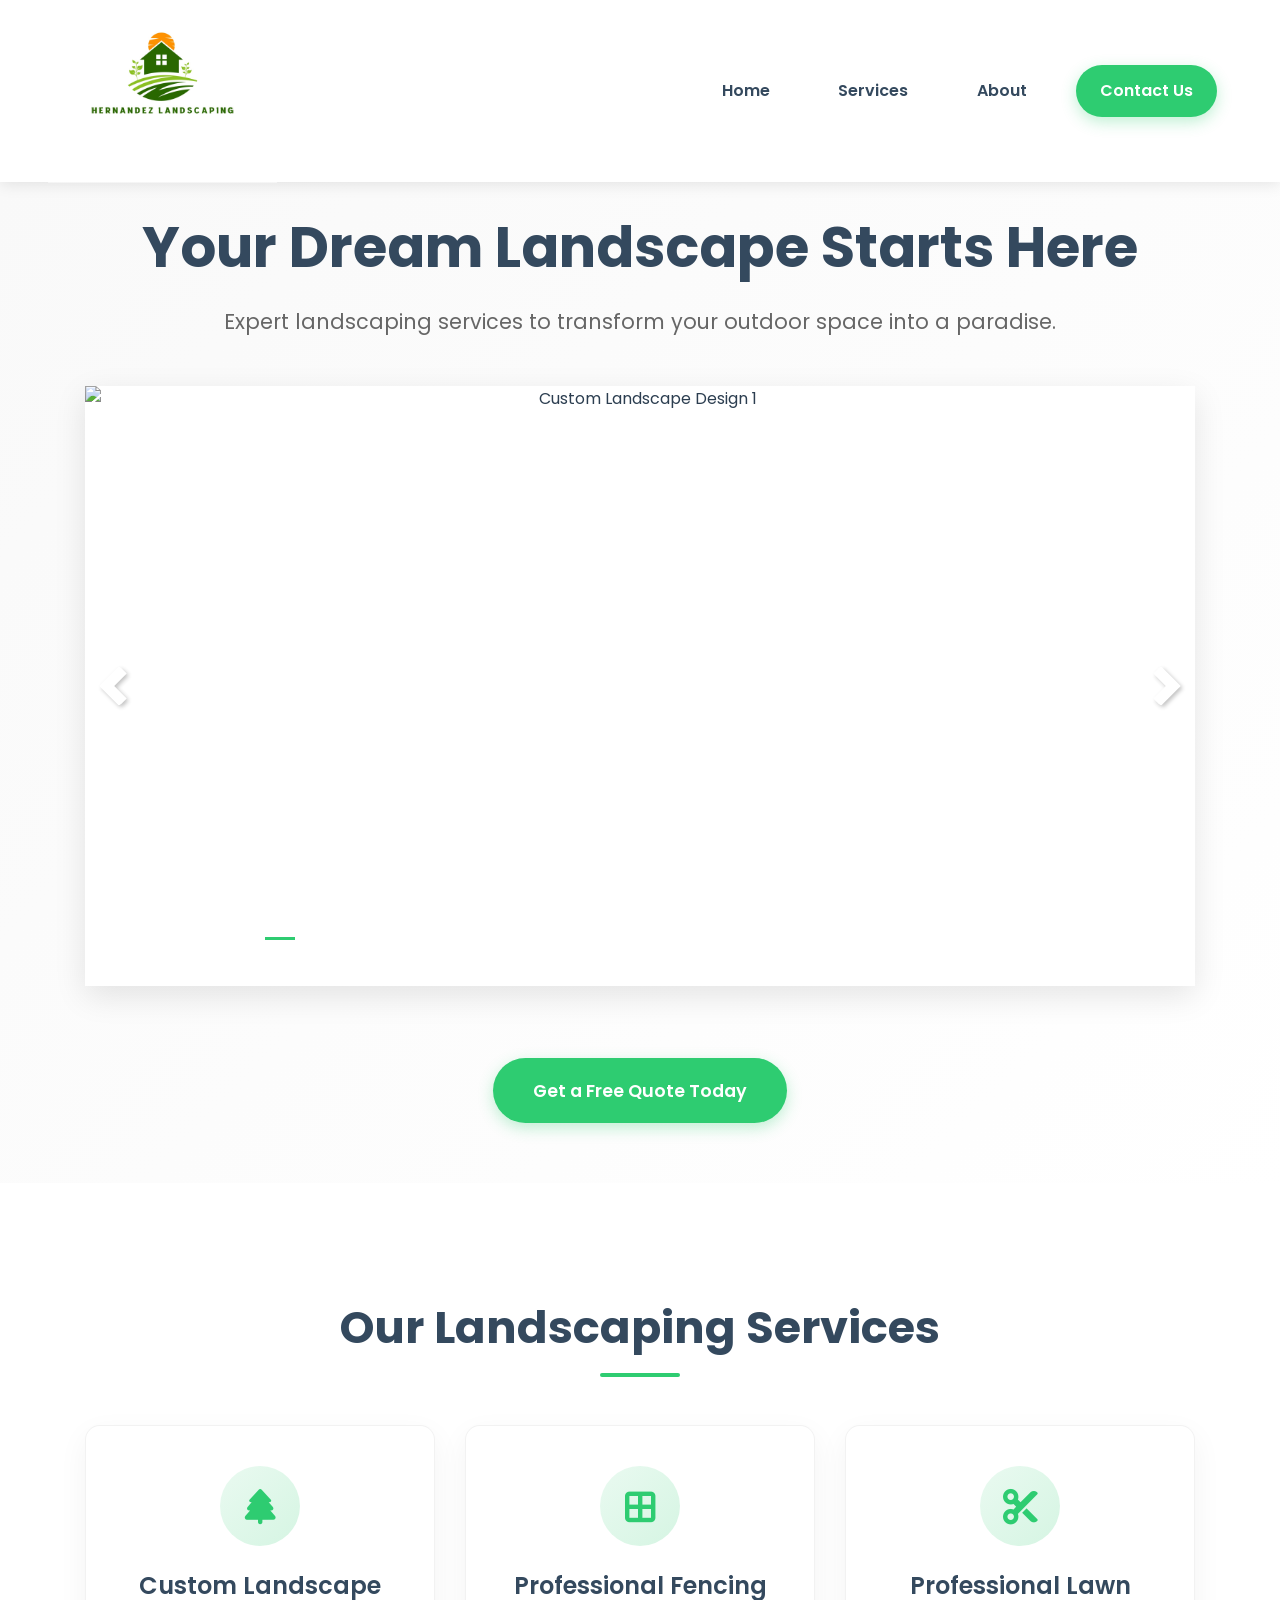
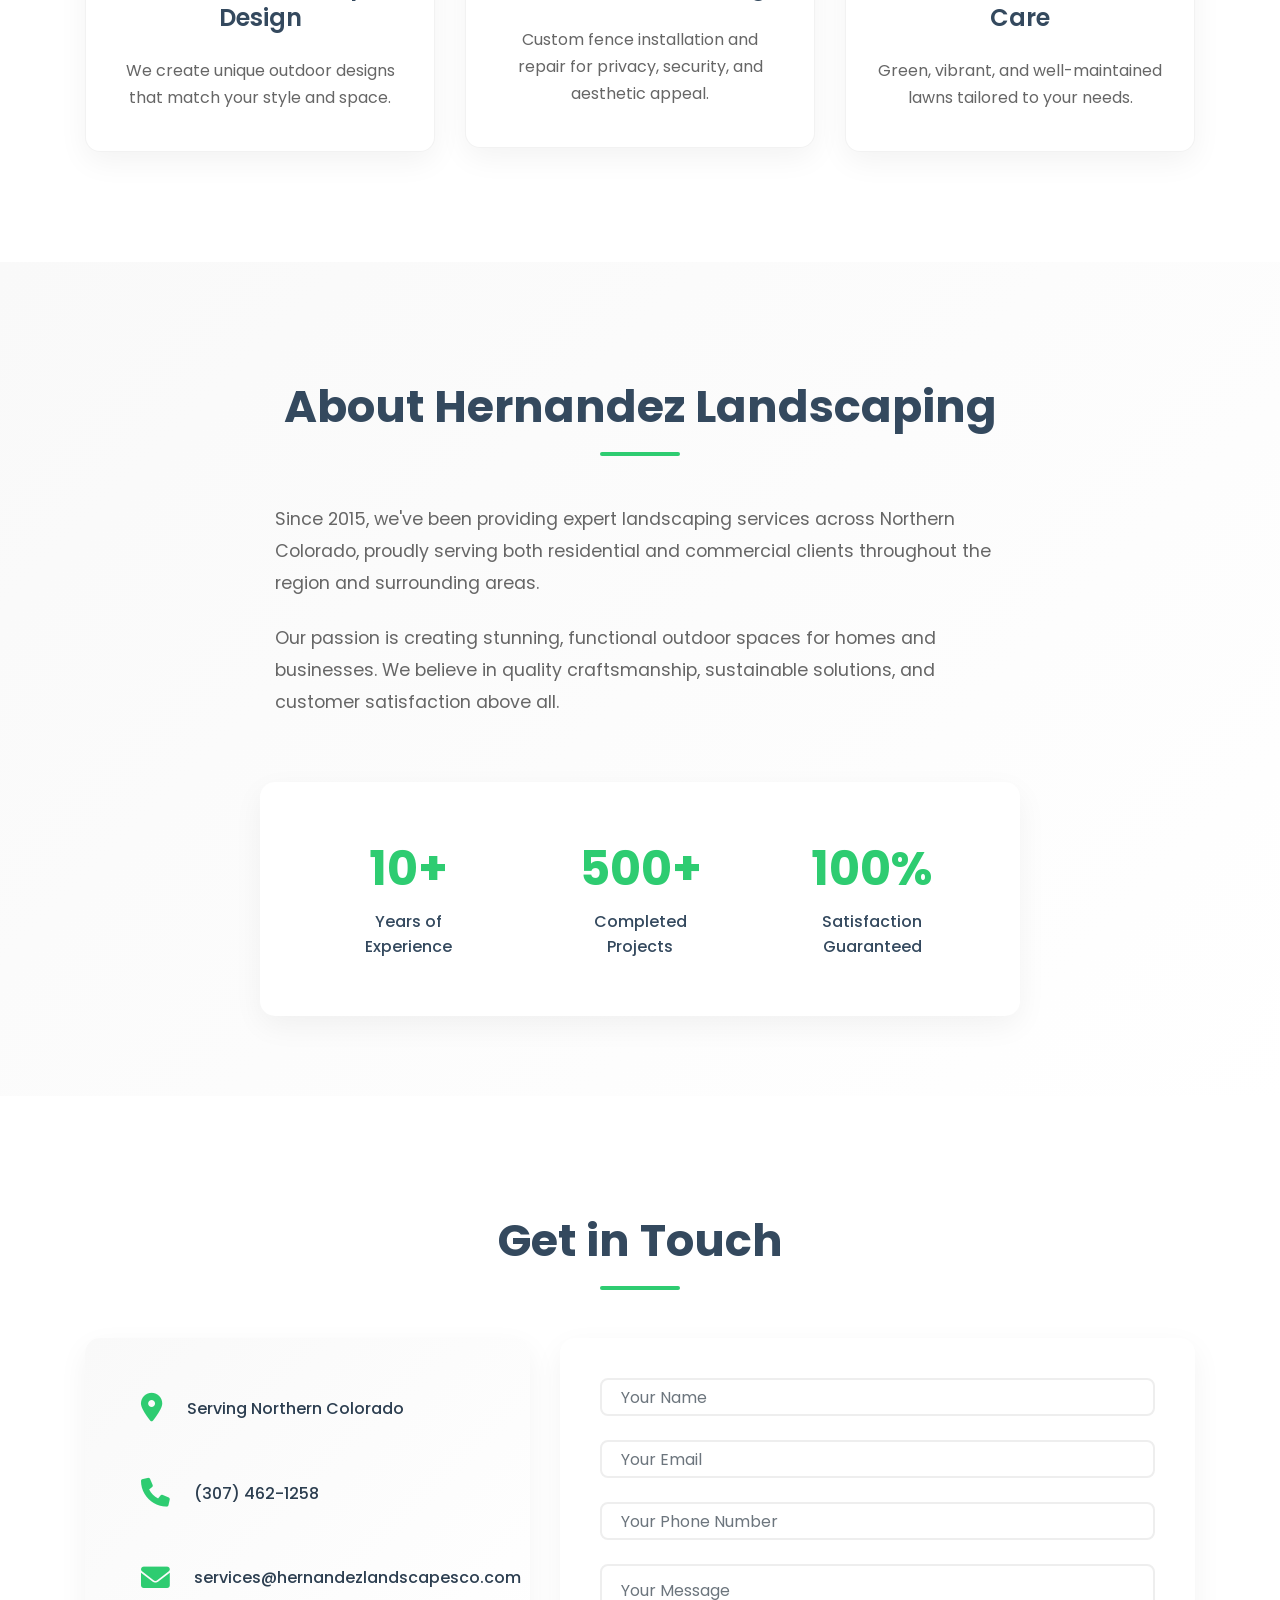
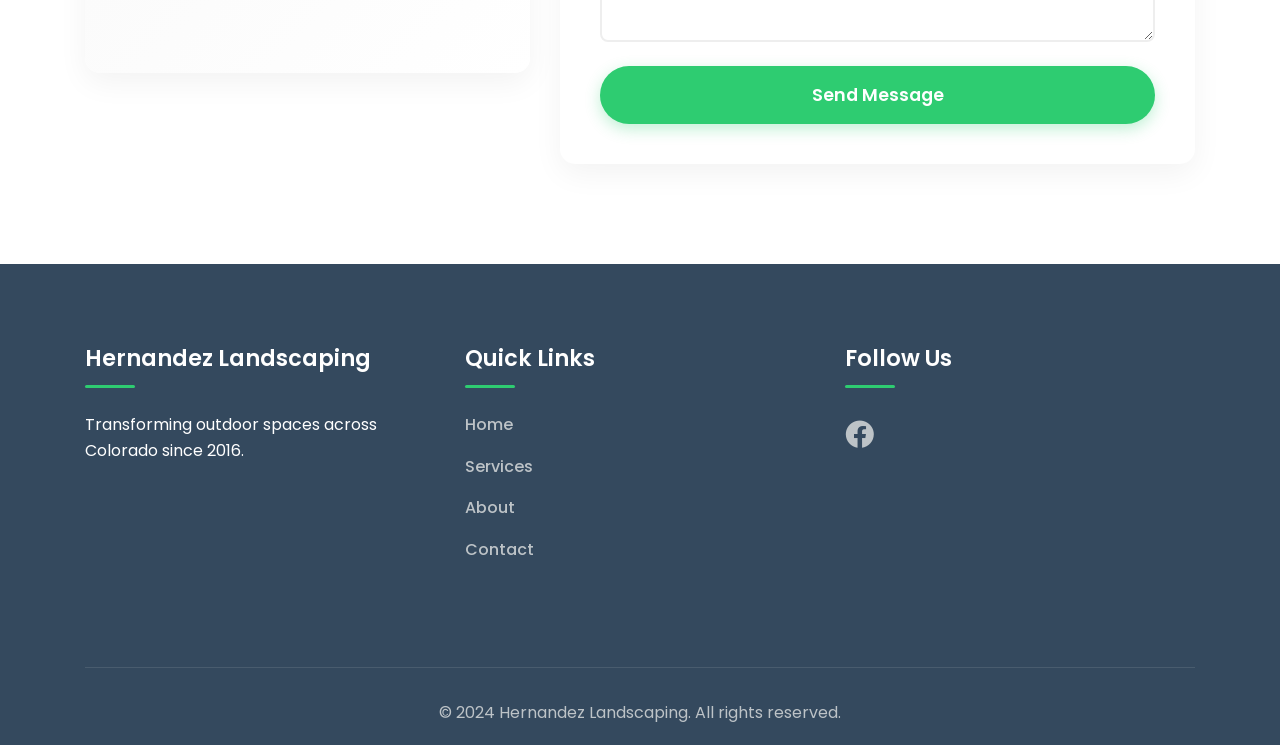
==== commit e9957912: "Update index.html" ====
--- a/index.html
+++ b/index.html
@@ -201,7 +201,7 @@
         <div class="col-lg-8 mx-auto">
           <div class="about-content">
             <div class="about-text">
-              <p>Since 2016, we've been providing expert landscaping services across Northern Colorado, proudly serving both residential and commercial clients throughout the region and surrounding areas.</p>
+              <p>Since 2015, we've been providing expert landscaping services across Northern Colorado, proudly serving both residential and commercial clients throughout the region and surrounding areas.</p>
               <p>Our passion is creating stunning, functional outdoor spaces for homes and businesses. We believe in quality craftsmanship, sustainable solutions, and customer satisfaction above all.</p>
             </div>
             <div class="row stats-row">
